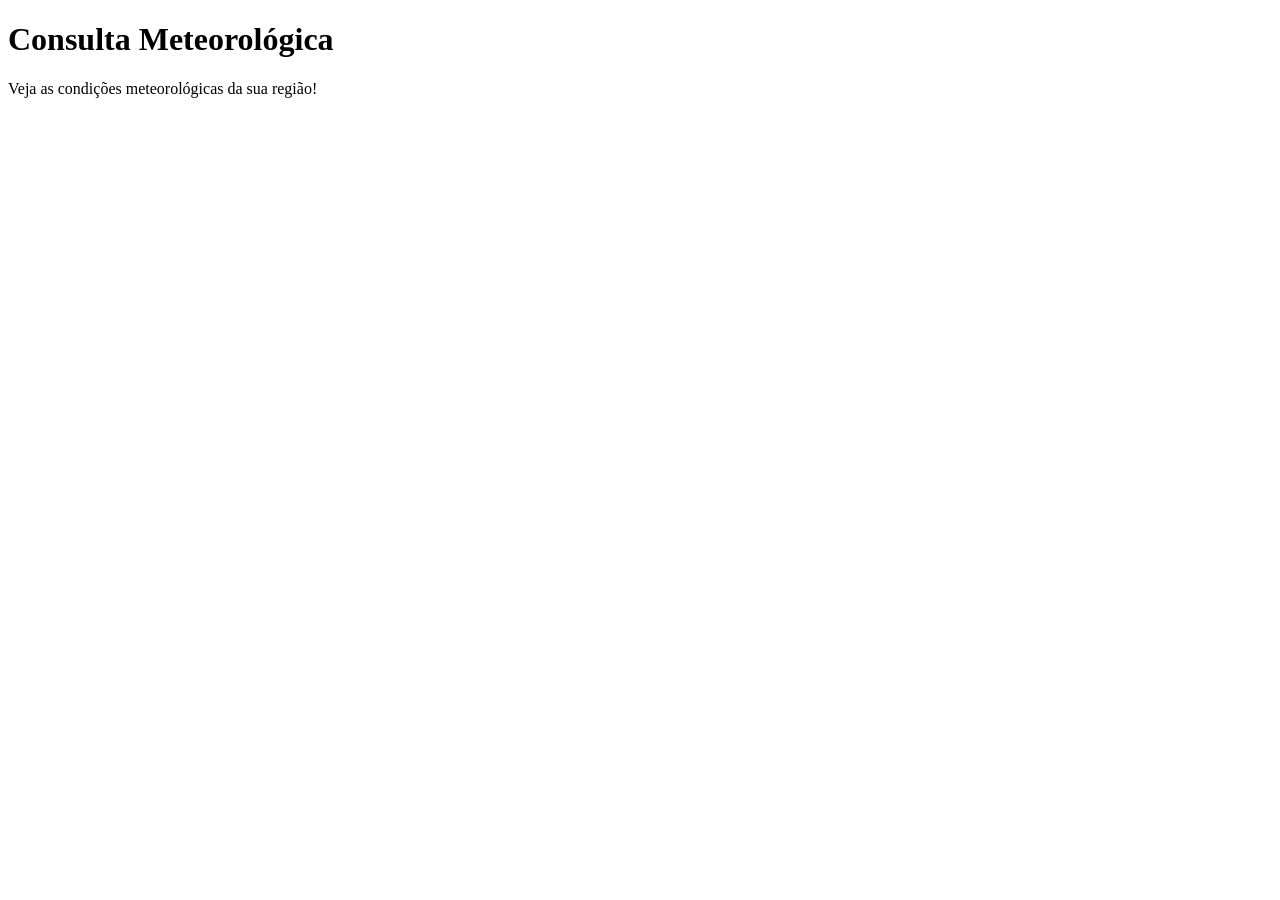
==== index.html @ 7f302554 "início do index" ====
<!DOCTYPE html>
<html lang="pt-br">
<head>
    <meta charset="UTF-8">
    <meta name="viewport" content="width=device-width, initial-scale=1.0">
    <title>Consulta Meteorológica</title>
</head>
<body>
    <h1>Consulta Meteorológica</h1>
    <p>Veja as condições meteorológicas da sua região!</p>
</body>
</html>
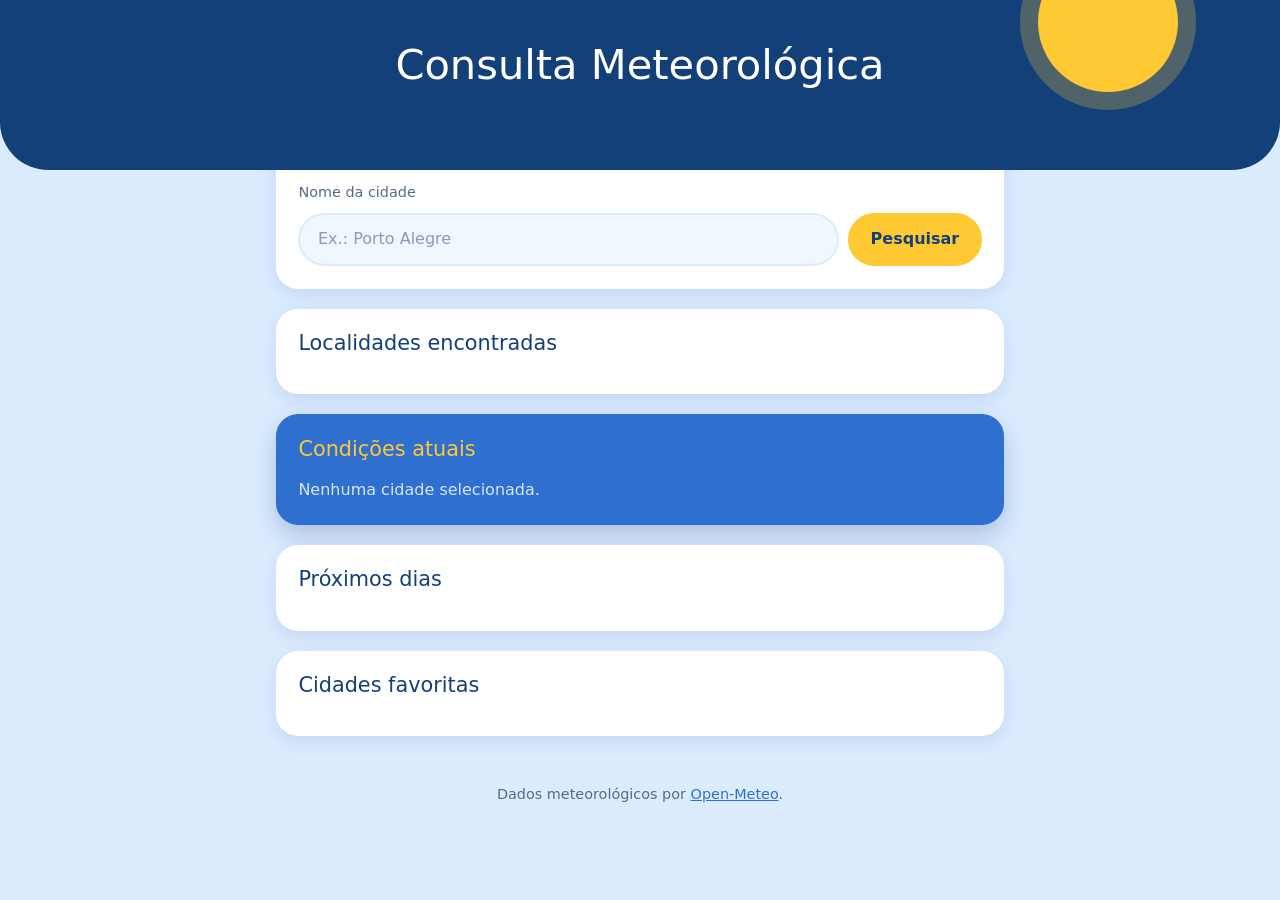
==== commit 13c3d001: "adição de código" ====
--- a/index.html
+++ b/index.html
@@ -1,12 +1,65 @@
 <!DOCTYPE html>
-<html lang="pt-br">
+<html lang="pt-BR">
 <head>
-    <meta charset="UTF-8">
-    <meta name="viewport" content="width=device-width, initial-scale=1.0">
-    <title>Consulta Meteorológica</title>
+  <meta charset="UTF-8">
+  <meta name="viewport" content="width=device-width, initial-scale=1.0">
+  <title>Consulta Meteorológica</title>
+  <link rel="stylesheet" href="style.css">
 </head>
 <body>
+
+  <!-- 1. Cabeçalho com o nome da aplicação -->
+  <header class="cabecalho">
     <h1>Consulta Meteorológica</h1>
-    <p>Veja as condições meteorológicas da sua região!</p>
+  </header>
+
+  <main class="container">
+
+    <!-- 2. Formulário de pesquisa de cidades -->
+    <section class="busca" aria-labelledby="titulo-busca">
+      <h2 id="titulo-busca">Pesquisar cidade</h2>
+      <form id="form-busca">
+        <label for="campo-cidade">Nome da cidade</label>
+        <input type="text" id="campo-cidade" name="cidade" placeholder="Ex.: Porto Alegre" autocomplete="off">
+        <button type="submit">Pesquisar</button>
+      </form>
+    </section>
+
+    <!-- 3. Área de mensagens: carregamento, sucesso e erro -->
+    <div id="mensagem" class="mensagem" role="status" aria-live="polite"></div>
+
+    <!-- 4. Resultados da pesquisa de localidades -->
+    <section class="resultados" aria-labelledby="titulo-resultados">
+      <h2 id="titulo-resultados">Localidades encontradas</h2>
+      <ul id="lista-resultados" class="lista"></ul>
+    </section>
+
+    <!-- 5. Painel das condições atuais -->
+    <section class="clima-atual" aria-labelledby="titulo-atual">
+      <h2 id="titulo-atual">Condições atuais</h2>
+      <div id="painel-atual">
+        <p class="vazio">Nenhuma cidade selecionada.</p>
+      </div>
+    </section>
+
+    <!-- 6. Previsão dos próximos dias -->
+    <section class="previsao" aria-labelledby="titulo-previsao">
+      <h2 id="titulo-previsao">Próximos dias</h2>
+      <div id="lista-previsao" class="cartoes"></div>
+    </section>
+
+    <!-- 7. Cidades favoritas -->
+    <section class="favoritas" aria-labelledby="titulo-favoritas">
+      <h2 id="titulo-favoritas">Cidades favoritas</h2>
+      <ul id="lista-favoritas" class="lista"></ul>
+    </section>
+
+  </main>
+
+  <footer class="rodape">
+    <p>Dados meteorológicos por <a href="https://open-meteo.com/" target="_blank" rel="noopener">Open-Meteo</a>.</p>
+  </footer>
+
+  <script src="js/script.js"></script>
 </body>
 </html>
--- a/style.css
+++ b/style.css
@@ -0,0 +1,351 @@
+/* ===== Variáveis ===== */
+:root {
+  --azul-profundo: #14407a;
+  --azul: #2f6fd0;
+  --azul-ceu: #dcecff;
+  --azul-claro: #f1f7ff;
+  --amarelo: #ffc933;
+  --amarelo-forte: #f5b400;
+  --amarelo-suave: #fff1bd;
+
+  --texto: #17294a;
+  --texto-suave: #566a8a;
+  --erro: #a62b2b;
+  --erro-fundo: #fde7e4;
+  --sucesso: #1d6b45;
+  --sucesso-fundo: #e1f4e9;
+
+  --fonte-titulo: "Fredoka", "Trebuchet MS", system-ui, sans-serif;
+  --fonte-texto: "Nunito Sans", "Segoe UI", system-ui, sans-serif;
+
+  --sombra: 0 6px 18px rgba(20, 64, 122, 0.12);
+  --espaco: 1rem;
+}
+
+/* ===== Base ===== */
+* {
+  box-sizing: border-box;
+}
+
+body {
+  margin: 0;
+  font-family: var(--fonte-texto);
+  font-size: 1rem;
+  line-height: 1.55;
+  color: var(--texto);
+  background: var(--azul-ceu);
+}
+
+h1, h2, h3 {
+  margin: 0;
+  font-family: var(--fonte-titulo);
+  font-weight: 500;
+  line-height: 1.2;
+}
+
+h2 {
+  margin-bottom: var(--espaco);
+  font-size: 1.3rem;
+  color: var(--azul-profundo);
+}
+
+a {
+  color: var(--azul);
+}
+
+:focus-visible {
+  outline: 3px solid var(--amarelo-forte);
+  outline-offset: 2px;
+}
+
+/* ===== Cabeçalho ===== */
+.cabecalho {
+  position: relative;
+  overflow: hidden;
+  padding: 2.5rem var(--espaco) 5rem;
+  background: var(--azul-profundo);
+  border-radius: 0 0 48px 48px;
+  text-align: center;
+}
+
+/* o sol: único elemento decorativo da página */
+.cabecalho::before {
+  content: "";
+  position: absolute;
+  top: -48px;
+  right: 8%;
+  width: 140px;
+  height: 140px;
+  background: var(--amarelo);
+  border-radius: 50%;
+  box-shadow: 0 0 0 18px rgba(255, 201, 51, 0.25);
+}
+
+.cabecalho h1 {
+  position: relative;
+  font-size: clamp(1.8rem, 5vw, 2.6rem);
+  color: #fff;
+}
+
+/* ===== Layout ===== */
+.container {
+  display: grid;
+  gap: 1.25rem;
+  max-width: 760px;
+  margin: -3rem auto 0;
+  padding: 0 var(--espaco) 2rem;
+}
+
+.container > section {
+  padding: 1.4rem;
+  background: #fff;
+  border-radius: 22px;
+  box-shadow: var(--sombra);
+}
+
+/* ===== Busca ===== */
+.busca h2 {
+  font-size: 1.1rem;
+}
+
+form {
+  display: flex;
+  flex-wrap: wrap;
+  gap: 0.6rem;
+}
+
+label {
+  flex-basis: 100%;
+  font-size: 0.9rem;
+  color: var(--texto-suave);
+}
+
+input[type="text"] {
+  flex: 1 1 220px;
+  padding: 0.75rem 1.1rem;
+  font: inherit;
+  color: var(--texto);
+  background: var(--azul-claro);
+  border: 2px solid var(--azul-ceu);
+  border-radius: 999px;
+}
+
+input[type="text"]::placeholder {
+  color: #8a9bb5;
+}
+
+input[type="text"]:focus {
+  outline: none;
+  background: #fff;
+  border-color: var(--azul);
+}
+
+/* ===== Botões ===== */
+button {
+  padding: 0.7rem 1.4rem;
+  font: inherit;
+  font-weight: 700;
+  color: var(--azul-profundo);
+  background: var(--amarelo);
+  border: none;
+  border-radius: 999px;
+  cursor: pointer;
+  transition: background-color 0.15s, transform 0.15s;
+}
+
+button:hover {
+  background: var(--amarelo-forte);
+}
+
+button:active {
+  transform: scale(0.97);
+}
+
+/* botão discreto: use em "Ver clima" */
+.btn-secundario {
+  padding: 0.45rem 1rem;
+  color: var(--azul);
+  background: transparent;
+  border: 2px solid var(--azul);
+}
+
+.btn-secundario:hover {
+  color: #fff;
+  background: var(--azul);
+}
+
+/* botão de texto: use em "Remover" */
+.btn-remover {
+  padding: 0.45rem 0.8rem;
+  font-weight: 600;
+  color: var(--erro);
+  background: transparent;
+}
+
+.btn-remover:hover {
+  background: var(--erro-fundo);
+}
+
+/* ===== Mensagens de estado ===== */
+.mensagem {
+  display: none;
+  padding: 0.8rem 1.2rem;
+  font-weight: 600;
+  border-radius: 16px;
+}
+
+.mensagem.visivel {
+  display: block;
+}
+
+.mensagem.carregando {
+  color: var(--azul-profundo);
+  background: var(--amarelo-suave);
+}
+
+.mensagem.sucesso {
+  color: var(--sucesso);
+  background: var(--sucesso-fundo);
+}
+
+.mensagem.erro {
+  color: var(--erro);
+  background: var(--erro-fundo);
+}
+
+.vazio {
+  margin: 0;
+  color: var(--texto-suave);
+}
+
+/* ===== Listas (resultados e favoritas) ===== */
+.lista {
+  display: grid;
+  gap: 0.6rem;
+  margin: 0;
+  padding: 0;
+  list-style: none;
+}
+
+.lista li {
+  display: flex;
+  flex-wrap: wrap;
+  justify-content: space-between;
+  align-items: center;
+  gap: 0.6rem;
+  padding: 0.7rem 1rem;
+  background: var(--azul-claro);
+  border-radius: 14px;
+}
+
+/* ===== Condições atuais (destaque da página) ===== */
+.container > .clima-atual {
+  color: #fff;
+  background: var(--azul);
+  box-shadow: 0 10px 24px rgba(20, 64, 122, 0.25);
+}
+
+.clima-atual h2 {
+  color: var(--amarelo);
+}
+
+.clima-atual .vazio {
+  color: #d6e6ff;
+}
+
+/* classes sugeridas para montar o painel no JavaScript */
+.cidade-nome {
+  margin-bottom: 0.25rem;
+  font-family: var(--fonte-titulo);
+  font-size: 1.5rem;
+}
+
+.temperatura {
+  font-family: var(--fonte-titulo);
+  font-size: 3.5rem;
+  line-height: 1;
+  color: var(--amarelo);
+}
+
+.descricao-clima {
+  margin: 0.25rem 0 1rem;
+  font-size: 1.1rem;
+}
+
+.detalhes {
+  display: flex;
+  flex-wrap: wrap;
+  gap: 0.6rem 1.5rem;
+  margin: 0;
+  padding: 0;
+  list-style: none;
+  color: #e6f0ff;
+}
+
+/* ===== Previsão ===== */
+.cartoes {
+  display: grid;
+  grid-template-columns: repeat(auto-fit, minmax(130px, 1fr));
+  gap: 0.75rem;
+}
+
+.cartao {
+  padding: 0.9rem 0.7rem;
+  text-align: center;
+  background: var(--azul-claro);
+  border-radius: 18px;
+}
+
+/* o primeiro cartão é o dia de hoje */
+.cartao:first-child {
+  background: var(--amarelo-suave);
+}
+
+.cartao h3 {
+  margin-bottom: 0.4rem;
+  font-size: 1rem;
+  color: var(--azul-profundo);
+}
+
+.cartao p {
+  margin: 0.2rem 0;
+  font-size: 0.92rem;
+}
+
+/* ===== Rodapé ===== */
+.rodape {
+  padding: 0 var(--espaco) 2rem;
+  text-align: center;
+  font-size: 0.9rem;
+  color: var(--texto-suave);
+}
+
+/* ===== Responsividade ===== */
+@media (max-width: 480px) {
+  .cabecalho {
+    padding-bottom: 4.5rem;
+    border-radius: 0 0 32px 32px;
+  }
+
+  .cabecalho::before {
+    right: -30px;
+  }
+
+  .container > section {
+    padding: 1.1rem;
+  }
+
+  .temperatura {
+    font-size: 3rem;
+  }
+}
+
+@media (prefers-reduced-motion: reduce) {
+  button {
+    transition: none;
+  }
+
+  button:active {
+    transform: none;
+  }
+}
